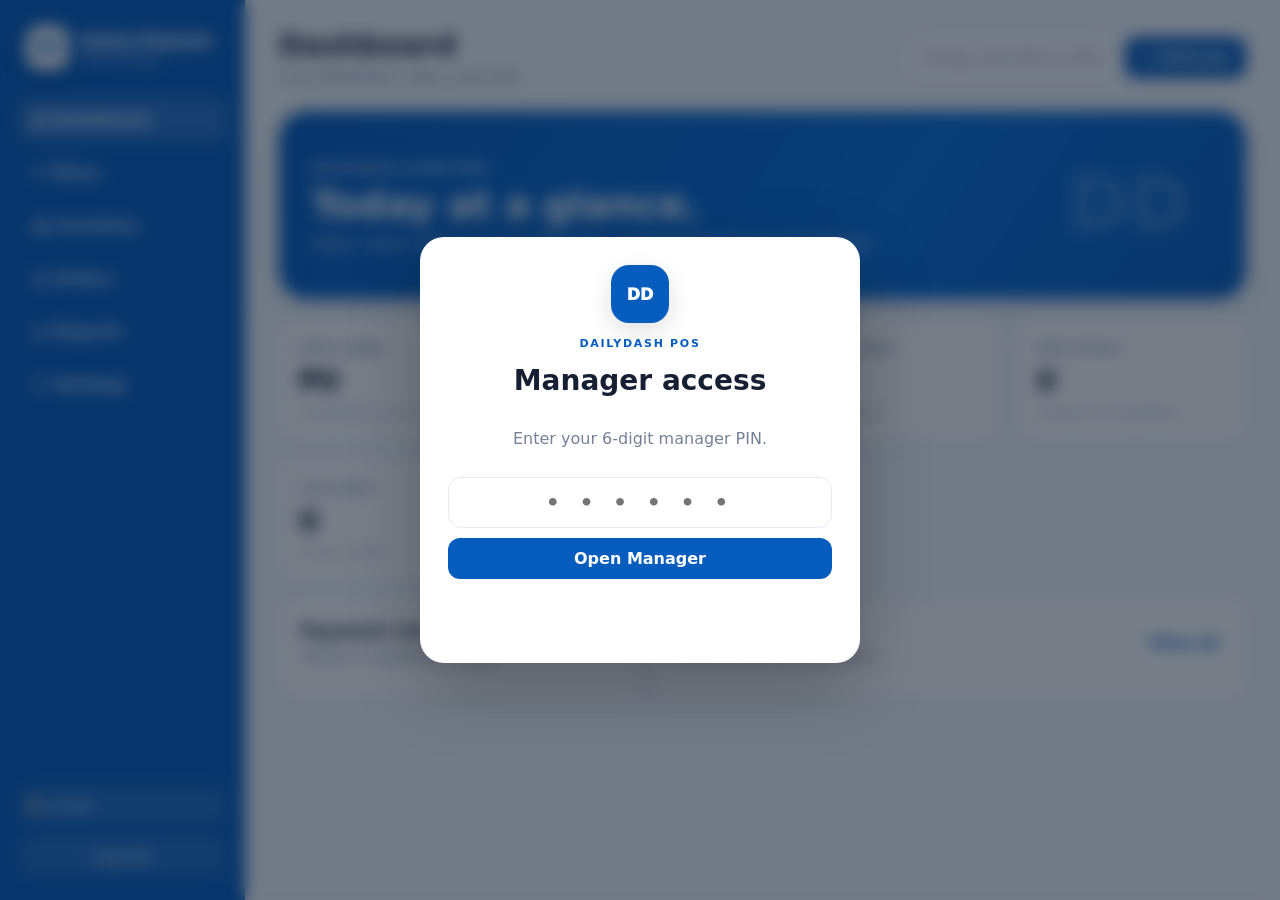
==== web/index.html @ 84bfeb8e "Add inventory and reports manager pages" ====
<!doctype html>
<html lang="en">
<head>
  <meta charset="utf-8">
  <meta name="viewport" content="width=device-width,initial-scale=1">
  <meta name="theme-color" content="#075dbe">
  <title>DailyDash POS Manager</title>
  <link rel="stylesheet" href="style.css">
</head>
<body>
  <div class="shell">
    <aside class="side">
      <div class="brand"><div class="logo">DD</div><div><b>DAILYDASH</b><span>POS Manager</span></div></div>
      <nav>
        <button class="nav active" data-view="dashboard">▦ Dashboard</button>
        <button class="nav" data-view="menu">☰ Menu</button>
        <button class="nav" data-view="inventory">▣ Inventory</button>
        <button class="nav" data-view="orders">▤ Orders</button>
        <button class="nav" data-view="reports">▥ Reports</button>
        <button class="nav" data-view="settings">⚙ Settings</button>
      </nav>
      <div class="side-foot">
        <div class="cloud"><i id="cloudDot"></i><span id="cloudText">Locked</span></div>
        <button id="logoutBtn" class="ghost">Log out</button>
      </div>
    </aside>

    <main class="main">
      <header class="top">
        <div><h1 id="title">Dashboard</h1><p id="subtitle">Live DailyDash sales overview</p></div>
        <div class="top-actions"><span id="todayLabel" class="date"></span><button id="refreshBtn" class="primary">↻ Refresh</button></div>
      </header>

      <section id="dashboard" class="view active-view">
        <div class="hero">
          <div><span class="eyebrow">DAILYDASH CLOUD POS</span><h2>Today at a glance.</h2><p>Sales, stock, and menu changes stay synchronized through Supabase.</p></div>
          <div class="hero-mark">DD</div>
        </div>
        <div class="stats stats-five">
          <article><span>Sales today</span><strong id="salesToday">₱0</strong><small>Completed orders</small></article>
          <article><span>Orders today</span><strong id="ordersToday">0</strong><small>Cloud transactions</small></article>
          <article><span>Average order</span><strong id="avgOrder">₱0</strong><small>Average ticket</small></article>
          <article><span>Menu items</span><strong id="menuCount">0</strong><small>Products in Supabase</small></article>
          <article class="clickable-stat" data-jump="inventory"><span>Low stock</span><strong id="lowStockCount">0</strong><small id="outStockText">0 out of stock</small></article>
        </div>
        <div class="two">
          <article class="panel"><div class="panel-head"><div><h3>Payment mix</h3><p>Today’s completed sales</p></div></div><div id="tenderStats"></div></article>
          <article class="panel"><div class="panel-head"><div><h3>Recent orders</h3><p>Latest cloud transactions</p></div><button class="link" data-jump="orders">View all</button></div><div id="recentOrders"></div></article>
        </div>
      </section>

      <section id="menu" class="view">
        <div class="section-head"><div><h2>Menu management</h2><p>Update cloud prices and product availability.</p></div><input id="menuSearch" class="search" placeholder="Search menu..."></div>
        <div id="menuFilters" class="filters"></div>
        <div id="menuGrid" class="menu-grid"></div>
      </section>

      <section id="inventory" class="view">
        <div class="section-head">
          <div><h2>Inventory</h2><p>Track finished-item stock. Completed sales deduct stock automatically; voided sales restore it.</p></div>
          <input id="inventorySearch" class="search" placeholder="Search inventory...">
        </div>
        <div class="stats inventory-stats">
          <article><span>Tracked items</span><strong id="trackedItems">0</strong><small>Stock tracking enabled</small></article>
          <article><span>Total units</span><strong id="totalUnits">0</strong><small>Across tracked items</small></article>
          <article><span>Low stock</span><strong id="inventoryLow">0</strong><small>At or below alert level</small></article>
          <article><span>Out of stock</span><strong id="inventoryOut">0</strong><small>Unavailable for checkout</small></article>
        </div>
        <article class="panel table-panel inventory-panel"><div id="inventoryTable"></div></article>
        <article class="panel movements-panel">
          <div class="panel-head"><div><h3>Recent stock movements</h3><p>Sales, void restocks, and manual adjustments</p></div></div>
          <div id="movementTable"></div>
        </article>
      </section>

      <section id="orders" class="view">
        <div class="section-head"><div><h2>Orders</h2><p>Transactions from all DailyDash POS devices.</p></div><button id="reloadOrders" class="secondary">Reload orders</button></div>
        <article class="panel table-panel"><div id="ordersTable"></div></article>
      </section>

      <section id="reports" class="view">
        <div class="section-head report-head">
          <div><h2>Sales reports</h2><p>Generate date-range sales, product, category, and payment summaries.</p></div>
          <div class="report-controls">
            <label>From <input id="reportStart" type="date"></label>
            <label>To <input id="reportEnd" type="date"></label>
            <button id="runReport" class="primary">Generate</button>
            <button id="exportReport" class="secondary">Export CSV</button>
          </div>
        </div>
        <div class="quick-range">
          <button class="filter" data-range="today">Today</button>
          <button class="filter" data-range="7">Last 7 days</button>
          <button class="filter" data-range="30">Last 30 days</button>
        </div>
        <div class="stats report-stats">
          <article><span>Total sales</span><strong id="reportSales">₱0</strong><small>Completed orders</small></article>
          <article><span>Orders</span><strong id="reportOrders">0</strong><small>Completed transactions</small></article>
          <article><span>Average order</span><strong id="reportAvg">₱0</strong><small>Average ticket</small></article>
          <article><span>Items sold</span><strong id="reportItems">0</strong><small>Product units</small></article>
          <article><span>Voided</span><strong id="reportVoided">0</strong><small>Voided transactions</small></article>
        </div>
        <div class="two report-two">
          <article class="panel"><div class="panel-head"><div><h3>Payment breakdown</h3><p>Revenue by tender</p></div></div><div id="reportTender"></div></article>
          <article class="panel"><div class="panel-head"><div><h3>Category sales</h3><p>Revenue and units by category</p></div></div><div id="reportCategories"></div></article>
        </div>
        <div class="two report-two">
          <article class="panel table-panel"><div class="panel-title-pad"><h3>Daily sales</h3></div><div id="dailyReportTable"></div></article>
          <article class="panel table-panel"><div class="panel-title-pad"><h3>Top products</h3></div><div id="topProductsTable"></div></article>
        </div>
      </section>

      <section id="settings" class="view">
        <div class="settings-grid">
          <article class="panel">
            <h3>Cloud connection</h3>
            <p class="muted">Android and this manager use the same Supabase backend.</p>
            <div class="info"><span>Project</span><b>cpodvrwykhkndtwcsmgp</b></div>
            <div class="info"><span>Region</span><b>Singapore</b></div>
            <div class="info"><span>Admin API</span><b>dailydash-admin</b></div>
            <div class="info"><span>Inventory</span><b>Automatic deduction</b></div>
          </article>
          <article class="panel">
            <h3>Change manager PIN</h3>
            <p class="muted">Use exactly six digits.</p>
            <form id="pinForm" class="form">
              <input id="newPin" inputmode="numeric" maxlength="6" placeholder="New 6-digit PIN" required>
              <input id="confirmPin" inputmode="numeric" maxlength="6" placeholder="Confirm PIN" required>
              <button class="primary" type="submit">Change PIN</button>
            </form>
          </article>
        </div>
      </section>
    </main>
  </div>

  <div id="loginOverlay" class="overlay show">
    <form id="loginForm" class="login-card">
      <div class="login-logo">DD</div>
      <span class="eyebrow blue">DAILYDASH POS</span>
      <h2>Manager access</h2>
      <p>Enter your 6-digit manager PIN.</p>
      <input id="pinInput" inputmode="numeric" maxlength="6" autocomplete="one-time-code" placeholder="• • • • • •" required>
      <button class="primary" type="submit">Open Manager</button>
      <p id="loginError" class="error"></p>
    </form>
  </div>

  <div id="modal" class="overlay">
    <div class="modal-card"><div class="modal-head"><h3 id="modalTitle">Order details</h3><button id="modalClose" class="icon">×</button></div><div id="modalBody"></div></div>
  </div>

  <div id="toast" class="toast"></div>
  <script src="app.js"></script>
</body>
</html>
---- web/style.css ----
:root{
  --blue:#075dbe;--blue2:#0f75df;--ink:#172033;--muted:#748198;--bg:#f4f7fb;--line:#e5eaf2;
  --green:#1f9d61;--red:#c93a4b;--shadow:0 16px 42px rgba(34,61,92,.10)
}
*{box-sizing:border-box}body{margin:0;font-family:Inter,system-ui,-apple-system,"Segoe UI",sans-serif;background:var(--bg);color:var(--ink)}
button,input{font:inherit}.shell{min-height:100vh;display:grid;grid-template-columns:245px 1fr}
.side{position:sticky;top:0;height:100vh;background:#075dbe;color:#fff;padding:24px 18px;display:flex;flex-direction:column}
.brand{display:flex;gap:12px;align-items:center;padding:2px 8px 28px}.logo,.login-logo{display:grid;place-items:center;background:#fff;color:var(--blue);font-weight:1000;border-radius:14px;box-shadow:0 8px 24px rgba(0,0,0,.12)}
.logo{width:43px;height:43px}.brand b{display:block;font-size:20px;letter-spacing:.5px}.brand span{display:block;font-size:12px;opacity:.72}
nav{display:grid;gap:8px}.nav,.ghost{border:0;border-radius:13px;cursor:pointer}.nav{background:transparent;color:#dcecff;text-align:left;padding:13px 14px;font-weight:750}.nav:hover,.nav.active{background:rgba(255,255,255,.14);color:#fff}
.side-foot{margin-top:auto;display:grid;gap:10px}.cloud{padding:12px;border-radius:13px;background:rgba(255,255,255,.1);font-size:13px;display:flex;align-items:center;gap:9px}.cloud i{width:9px;height:9px;border-radius:50%;background:#ffd05d}.cloud.online i{background:#5cf0aa}.ghost{background:rgba(255,255,255,.1);color:#fff;padding:11px}
.main{min-width:0;padding:28px 34px 50px}.top,.section-head,.panel-head{display:flex;align-items:center;justify-content:space-between;gap:18px}.top{margin-bottom:25px}.top h1{margin:0;font-size:29px}.top p,.section-head p,.panel-head p{margin:5px 0 0;color:var(--muted)}
.top-actions{display:flex;gap:10px;align-items:center}.date{background:#fff;border:1px solid var(--line);padding:10px 13px;border-radius:12px;color:#5f6b80;font-size:13px}
.primary,.secondary,.link,.icon{border:0;cursor:pointer;font-weight:800;border-radius:12px}.primary{background:var(--blue);color:#fff;padding:11px 16px}.primary:hover{background:var(--blue2)}.secondary{background:#eaf2fd;color:var(--blue);padding:11px 16px}.link{background:transparent;color:var(--blue)}.icon{width:34px;height:34px;background:#f0f3f8;font-size:20px}
.view{display:none}.active-view{display:block}.hero{background:linear-gradient(125deg,#075dbe,#0c71da 62%,#0a5fbf);border-radius:28px;color:#fff;padding:30px 32px;display:flex;justify-content:space-between;align-items:center;min-height:188px;box-shadow:var(--shadow);overflow:hidden}.hero h2{font-size:38px;margin:7px 0}.hero p{margin:0;opacity:.82}.eyebrow{font-size:11px;letter-spacing:1.7px;font-weight:900}.blue{color:var(--blue)}.hero-mark{font-size:74px;font-weight:1000;opacity:.17;padding-right:25px}
.stats{display:grid;grid-template-columns:repeat(4,minmax(0,1fr));gap:16px;margin:18px 0}.stats article,.panel,.menu-card{background:#fff;border:1px solid var(--line);border-radius:19px;box-shadow:0 5px 18px rgba(48,72,102,.04)}.stats article{padding:19px}.stats span{color:var(--muted);font-size:13px;font-weight:700}.stats strong{display:block;font-size:29px;margin:8px 0 4px}.stats small{color:#9aa5b5}
.two{display:grid;grid-template-columns:.85fr 1.4fr;gap:16px}.panel{padding:20px}.panel-head{margin-bottom:13px}.panel h3,.panel-head h3{margin:0;font-size:18px}.payment-row,.mini-order{display:grid;align-items:center;gap:10px;padding:11px 0;border-bottom:1px solid var(--line)}.payment-row{grid-template-columns:75px 1fr auto}.mini-order{grid-template-columns:1fr auto}.mini-order small{display:block;color:var(--muted);margin-top:3px}.bar{height:9px;border-radius:99px;background:#edf1f7;overflow:hidden}.bar i{display:block;height:100%;background:var(--blue);border-radius:99px}
.section-head{align-items:end;margin-bottom:16px}.section-head h2{margin:0 0 5px}.search,.form input,.login-card input,.price-input{border:1px solid var(--line);background:#fff;padding:12px 14px;border-radius:13px;outline:none}.search{width:min(360px,100%)}input:focus{border-color:#8bbaf2;box-shadow:0 0 0 3px rgba(8,99,206,.09)}
.filters{display:flex;gap:8px;flex-wrap:wrap;margin:12px 0 16px}.filter{border:1px solid var(--line);background:#fff;border-radius:999px;padding:8px 12px;cursor:pointer;font-weight:700;color:#617087}.filter.active{background:var(--blue);color:#fff;border-color:var(--blue)}
.menu-grid{display:grid;grid-template-columns:repeat(3,minmax(0,1fr));gap:14px}.menu-card{padding:17px;display:grid;gap:12px}.menu-card.off{opacity:.58}.menu-top{display:flex;justify-content:space-between;gap:10px}.cat{font-size:11px;font-weight:900;color:var(--blue);text-transform:uppercase;letter-spacing:.65px}.menu-card h3{margin:3px 0 0;font-size:17px}.badge{font-size:11px;font-weight:850;padding:6px 9px;border-radius:999px;background:#e9f8f0;color:var(--green);height:max-content}.badge.off{background:#fdebec;color:var(--red)}.edit{display:grid;grid-template-columns:1fr auto;gap:9px;align-items:end}.edit label small{display:block;color:var(--muted);margin-bottom:4px}.price-input{width:100%;font-weight:800}.switch-row{display:flex;justify-content:space-between;align-items:center;color:var(--muted);font-size:13px}.switch input{width:20px;height:20px}
.table-panel{padding:0;overflow:auto}table{width:100%;border-collapse:collapse}th,td{text-align:left;padding:14px 16px;border-bottom:1px solid var(--line);font-size:13px}th{font-size:11px;color:#7b8799;background:#f9fbfd;text-transform:uppercase;letter-spacing:.6px}.status{display:inline-block;padding:5px 8px;border-radius:999px;font-size:11px;font-weight:850;background:#e9f8f0;color:var(--green)}.status.voided{background:#fdebec;color:var(--red)}.actions{display:flex;gap:6px}.tiny{border:0;border-radius:9px;padding:7px 9px;font-size:11px;font-weight:850;cursor:pointer}.details{background:#edf4fd;color:var(--blue)}.danger{background:#fdebec;color:var(--red)}
.settings-grid{display:grid;grid-template-columns:1fr 1fr;gap:16px}.muted{color:var(--muted);font-size:13px}.info{display:flex;justify-content:space-between;padding:12px 0;border-bottom:1px solid var(--line);font-size:13px}.form{display:grid;gap:10px;margin-top:16px}
.overlay{position:fixed;inset:0;background:rgba(8,20,39,.55);display:none;place-items:center;padding:20px;z-index:50;backdrop-filter:blur(8px)}.overlay.show{display:grid}.login-card,.modal-card{background:#fff;border-radius:24px;padding:28px;box-shadow:0 24px 70px rgba(0,0,0,.25);width:min(440px,100%)}.login-card{display:grid;gap:10px;text-align:center}.login-logo{width:58px;height:58px;margin:0 auto 4px;background:var(--blue);color:#fff;border-radius:18px}.login-card h2{font-size:28px;margin:4px 0}.login-card>p{color:var(--muted);line-height:1.5}.login-card input{text-align:center;font-size:22px;letter-spacing:6px;font-weight:900}.error{color:var(--red)!important;min-height:20px;font-size:13px}.modal-card{width:min(690px,100%);max-height:82vh;overflow:auto;text-align:left}.modal-head{display:flex;align-items:center;justify-content:space-between}.modal-head h3{margin:0}.detail-total{font-size:28px;font-weight:900;color:var(--blue);margin:12px 0}
.toast{position:fixed;right:24px;bottom:24px;background:#172033;color:#fff;padding:12px 16px;border-radius:12px;box-shadow:var(--shadow);opacity:0;transform:translateY(12px);pointer-events:none;transition:.2s;z-index:70}.toast.show{opacity:1;transform:none}.toast.error{background:#a91f32;color:#fff!important}
.empty{padding:28px;text-align:center;color:var(--muted)}
@media(max-width:1050px){.stats{grid-template-columns:repeat(2,1fr)}.menu-grid{grid-template-columns:repeat(2,1fr)}.two{grid-template-columns:1fr}.shell{grid-template-columns:205px 1fr}.main{padding:24px}}
@media(max-width:760px){.shell{display:block}.side{position:static;height:auto;padding:14px}.side nav{grid-template-columns:repeat(4,1fr)}.nav{text-align:center;padding:10px 4px;font-size:12px}.side-foot{display:none}.brand{padding-bottom:13px}.main{padding:18px}.top{align-items:flex-start}.date{display:none}.stats,.menu-grid,.settings-grid{grid-template-columns:1fr}.section-head{align-items:stretch;flex-direction:column}.search{width:100%}.hero{padding:24px}.hero h2{font-size:30px}.hero-mark{display:none}}
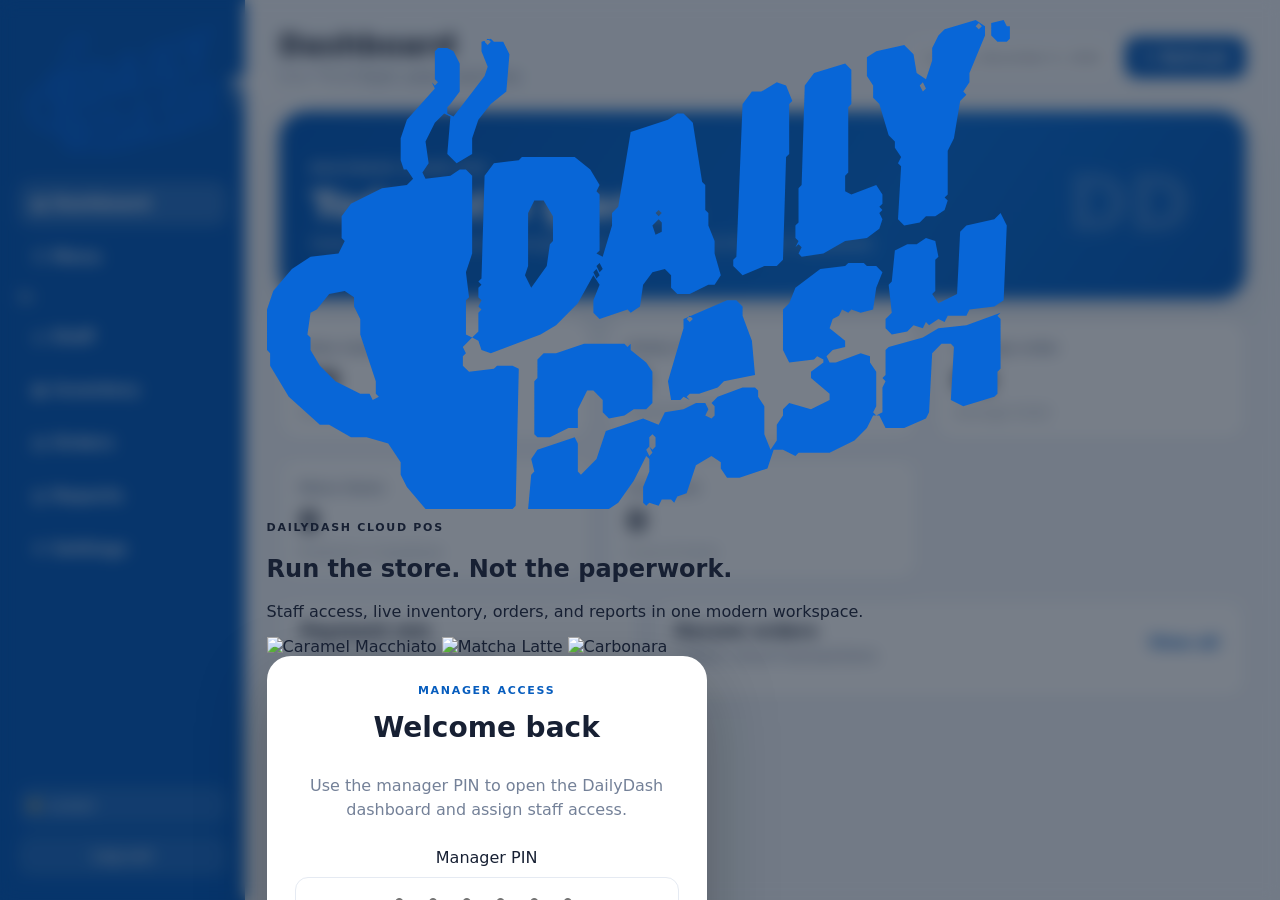
==== commit d22dc02a: "Add modern manager login and staff management page" ====
--- a/web/index.html
+++ b/web/index.html
@@ -10,10 +10,10 @@
 <body>
   <div class="shell">
     <aside class="side">
-      <div class="brand"><div class="logo">DD</div><div><b>DAILYDASH</b><span>POS Manager</span></div></div>
+      <div class="brand"><img class="brand-logo" src="assets/dailydash-logo.svg" alt="DailyDash"><div><b>DAILYDASH</b><span>POS Manager</span></div></div>
       <nav>
         <button class="nav active" data-view="dashboard">▦ Dashboard</button>
-        <button class="nav" data-view="menu">☰ Menu</button>
+        <button class="nav" data-view="menu">☰ Menu</button>\n        <button class="nav" data-view="staff">◎ Staff</button>
         <button class="nav" data-view="inventory">▣ Inventory</button>
         <button class="nav" data-view="orders">▤ Orders</button>
         <button class="nav" data-view="reports">▥ Reports</button>
@@ -71,6 +71,19 @@
           <div class="panel-head"><div><h3>Recent stock movements</h3><p>Sales, void restocks, and manual adjustments</p></div></div>
           <div id="movementTable"></div>
         </article>
+      </section>
+
+      <section id="staff" class="view">
+        <div class="section-head">
+          <div><h2>Staff Management</h2><p>Assign cashiers, managers, PINs, passwords, and POS access.</p></div>
+          <button id="addStaffBtn" class="primary">+ Add Staff</button>
+        </div>
+        <div class="staff-summary">
+          <article class="staff-stat"><span>Active staff</span><strong id="activeStaffCount">0</strong></article>
+          <article class="staff-stat"><span>Managers</span><strong id="managerStaffCount">0</strong></article>
+          <article class="staff-stat"><span>Cashiers</span><strong id="cashierStaffCount">0</strong></article>
+        </div>
+        <div id="staffGrid" class="staff-grid"></div>
       </section>
 
       <section id="orders" class="view">
@@ -134,20 +147,57 @@
     </main>
   </div>
 
-  <div id="loginOverlay" class="overlay show">
-    <form id="loginForm" class="login-card">
-      <div class="login-logo">DD</div>
-      <span class="eyebrow blue">DAILYDASH POS</span>
-      <h2>Manager access</h2>
-      <p>Enter your 6-digit manager PIN.</p>
-      <input id="pinInput" inputmode="numeric" maxlength="6" autocomplete="one-time-code" placeholder="• • • • • •" required>
-      <button class="primary" type="submit">Open Manager</button>
-      <p id="loginError" class="error"></p>
-    </form>
+  <div id="loginOverlay" class="overlay show login-overlay">
+    <div class="login-shell">
+      <section class="login-visual">
+        <img src="assets/dailydash-logo.svg" alt="DailyDash" class="login-brand-logo">
+        <div>
+          <span class="eyebrow">DAILYDASH CLOUD POS</span>
+          <h2>Run the store. Not the paperwork.</h2>
+          <p>Staff access, live inventory, orders, and reports in one modern workspace.</p>
+        </div>
+        <div class="login-food-grid">
+          <img src="https://foodpanda.dhmedia.io/image/fd-ph/Products/115806513.jpg?height=512&width=512" alt="Caramel Macchiato">
+          <img src="https://foodpanda.dhmedia.io/image/fd-ph/Products/115806519.jpg?height=512&width=512" alt="Matcha Latte">
+          <img src="https://foodpanda.dhmedia.io/image/fd-ph/Products/115806492.jpg?height=512&width=512" alt="Carbonara">
+        </div>
+      </section>
+      <form id="loginForm" class="login-card modern-login-card">
+        <span class="eyebrow blue">MANAGER ACCESS</span>
+        <h2>Welcome back</h2>
+        <p>Use the manager PIN to open the DailyDash dashboard and assign staff access.</p>
+        <label class="field-label">Manager PIN</label>
+        <input id="pinInput" inputmode="numeric" maxlength="6" autocomplete="one-time-code" placeholder="• • • • • •" required>
+        <button class="primary full" type="submit">Open DailyDash Manager</button>
+        <p class="login-hint">Staff members sign in from the Android POS using their own PIN or account password.</p>
+        <p id="loginError" class="error"></p>
+      </form>
+    </div>
   </div>
 
   <div id="modal" class="overlay">
     <div class="modal-card"><div class="modal-head"><h3 id="modalTitle">Order details</h3><button id="modalClose" class="icon">×</button></div><div id="modalBody"></div></div>
+  </div>
+
+  <div id="staffModal" class="overlay">
+    <form id="staffForm" class="modal-card staff-form-card">
+      <div class="modal-head"><h3 id="staffModalTitle">Add Staff</h3><button id="staffModalClose" type="button" class="icon">×</button></div>
+      <input id="staffId" type="hidden">
+      <div class="staff-form-grid">
+        <label><span>Staff code</span><input id="staffCode" maxlength="24" placeholder="CASH001" required></label>
+        <label><span>Display name</span><input id="staffName" maxlength="80" placeholder="Maria Santos" required></label>
+        <label><span>Username</span><input id="staffUsername" maxlength="50" placeholder="maria"></label>
+        <label><span>Role</span><select id="staffRole"><option value="cashier">Cashier</option><option value="staff">Staff</option><option value="manager">Manager</option><option value="admin">Admin</option></select></label>
+        <label><span>PIN (4–6 digits)</span><input id="staffPin" inputmode="numeric" maxlength="6" placeholder="Leave blank to keep current"></label>
+        <label><span>Password</span><input id="staffPassword" type="password" minlength="6" placeholder="Optional / leave blank to keep"></label>
+        <label class="staff-full"><span>Avatar URL</span><input id="staffAvatar" type="url" placeholder="https://..."></label>
+      </div>
+      <label class="staff-active-row"><input id="staffActive" type="checkbox" checked> Active — can sign in to POS</label>
+      <div class="modal-actions">
+        <button id="staffCancel" type="button" class="secondary">Cancel</button>
+        <button id="staffSaveBtn" type="submit" class="primary">Save Staff</button>
+      </div>
+    </form>
   </div>
 
   <div id="toast" class="toast"></div>
--- a/web/style.css
+++ b/web/style.css
@@ -1,6 +1,6 @@
 :root{
   --blue:#075dbe;--blue2:#0f75df;--ink:#172033;--muted:#748198;--bg:#f4f7fb;--line:#e5eaf2;
-  --green:#1f9d61;--red:#c93a4b;--shadow:0 16px 42px rgba(34,61,92,.10)
+  --green:#1f9d61;--amber:#d98200;--red:#c93a4b;--shadow:0 16px 42px rgba(34,61,92,.10)
 }
 *{box-sizing:border-box}body{margin:0;font-family:Inter,system-ui,-apple-system,"Segoe UI",sans-serif;background:var(--bg);color:var(--ink)}
 button,input{font:inherit}.shell{min-height:100vh;display:grid;grid-template-columns:245px 1fr}
@@ -13,15 +13,19 @@
 .top-actions{display:flex;gap:10px;align-items:center}.date{background:#fff;border:1px solid var(--line);padding:10px 13px;border-radius:12px;color:#5f6b80;font-size:13px}
 .primary,.secondary,.link,.icon{border:0;cursor:pointer;font-weight:800;border-radius:12px}.primary{background:var(--blue);color:#fff;padding:11px 16px}.primary:hover{background:var(--blue2)}.secondary{background:#eaf2fd;color:var(--blue);padding:11px 16px}.link{background:transparent;color:var(--blue)}.icon{width:34px;height:34px;background:#f0f3f8;font-size:20px}
 .view{display:none}.active-view{display:block}.hero{background:linear-gradient(125deg,#075dbe,#0c71da 62%,#0a5fbf);border-radius:28px;color:#fff;padding:30px 32px;display:flex;justify-content:space-between;align-items:center;min-height:188px;box-shadow:var(--shadow);overflow:hidden}.hero h2{font-size:38px;margin:7px 0}.hero p{margin:0;opacity:.82}.eyebrow{font-size:11px;letter-spacing:1.7px;font-weight:900}.blue{color:var(--blue)}.hero-mark{font-size:74px;font-weight:1000;opacity:.17;padding-right:25px}
-.stats{display:grid;grid-template-columns:repeat(4,minmax(0,1fr));gap:16px;margin:18px 0}.stats article,.panel,.menu-card{background:#fff;border:1px solid var(--line);border-radius:19px;box-shadow:0 5px 18px rgba(48,72,102,.04)}.stats article{padding:19px}.stats span{color:var(--muted);font-size:13px;font-weight:700}.stats strong{display:block;font-size:29px;margin:8px 0 4px}.stats small{color:#9aa5b5}
+.stats{display:grid;grid-template-columns:repeat(4,minmax(0,1fr));gap:16px;margin:18px 0}.stats-five{grid-template-columns:repeat(5,minmax(0,1fr))}.stats article,.panel,.menu-card{background:#fff;border:1px solid var(--line);border-radius:19px;box-shadow:0 5px 18px rgba(48,72,102,.04)}.stats article{padding:19px}.stats span{color:var(--muted);font-size:13px;font-weight:700}.stats strong{display:block;font-size:29px;margin:8px 0 4px}.stats small{color:#9aa5b5}.clickable-stat{cursor:pointer}.clickable-stat:hover{border-color:#b9d5f5;transform:translateY(-1px)}
 .two{display:grid;grid-template-columns:.85fr 1.4fr;gap:16px}.panel{padding:20px}.panel-head{margin-bottom:13px}.panel h3,.panel-head h3{margin:0;font-size:18px}.payment-row,.mini-order{display:grid;align-items:center;gap:10px;padding:11px 0;border-bottom:1px solid var(--line)}.payment-row{grid-template-columns:75px 1fr auto}.mini-order{grid-template-columns:1fr auto}.mini-order small{display:block;color:var(--muted);margin-top:3px}.bar{height:9px;border-radius:99px;background:#edf1f7;overflow:hidden}.bar i{display:block;height:100%;background:var(--blue);border-radius:99px}
-.section-head{align-items:end;margin-bottom:16px}.section-head h2{margin:0 0 5px}.search,.form input,.login-card input,.price-input{border:1px solid var(--line);background:#fff;padding:12px 14px;border-radius:13px;outline:none}.search{width:min(360px,100%)}input:focus{border-color:#8bbaf2;box-shadow:0 0 0 3px rgba(8,99,206,.09)}
-.filters{display:flex;gap:8px;flex-wrap:wrap;margin:12px 0 16px}.filter{border:1px solid var(--line);background:#fff;border-radius:999px;padding:8px 12px;cursor:pointer;font-weight:700;color:#617087}.filter.active{background:var(--blue);color:#fff;border-color:var(--blue)}
-.menu-grid{display:grid;grid-template-columns:repeat(3,minmax(0,1fr));gap:14px}.menu-card{padding:17px;display:grid;gap:12px}.menu-card.off{opacity:.58}.menu-top{display:flex;justify-content:space-between;gap:10px}.cat{font-size:11px;font-weight:900;color:var(--blue);text-transform:uppercase;letter-spacing:.65px}.menu-card h3{margin:3px 0 0;font-size:17px}.badge{font-size:11px;font-weight:850;padding:6px 9px;border-radius:999px;background:#e9f8f0;color:var(--green);height:max-content}.badge.off{background:#fdebec;color:var(--red)}.edit{display:grid;grid-template-columns:1fr auto;gap:9px;align-items:end}.edit label small{display:block;color:var(--muted);margin-bottom:4px}.price-input{width:100%;font-weight:800}.switch-row{display:flex;justify-content:space-between;align-items:center;color:var(--muted);font-size:13px}.switch input{width:20px;height:20px}
-.table-panel{padding:0;overflow:auto}table{width:100%;border-collapse:collapse}th,td{text-align:left;padding:14px 16px;border-bottom:1px solid var(--line);font-size:13px}th{font-size:11px;color:#7b8799;background:#f9fbfd;text-transform:uppercase;letter-spacing:.6px}.status{display:inline-block;padding:5px 8px;border-radius:999px;font-size:11px;font-weight:850;background:#e9f8f0;color:var(--green)}.status.voided{background:#fdebec;color:var(--red)}.actions{display:flex;gap:6px}.tiny{border:0;border-radius:9px;padding:7px 9px;font-size:11px;font-weight:850;cursor:pointer}.details{background:#edf4fd;color:var(--blue)}.danger{background:#fdebec;color:var(--red)}
+.section-head{align-items:end;margin-bottom:16px}.section-head h2{margin:0 0 5px}.search,.form input,.login-card input,.price-input,.stock-input,.low-input,.report-controls input{border:1px solid var(--line);background:#fff;padding:12px 14px;border-radius:13px;outline:none}.search{width:min(360px,100%)}input:focus{border-color:#8bbaf2;box-shadow:0 0 0 3px rgba(8,99,206,.09)}
+.filters,.quick-range{display:flex;gap:8px;flex-wrap:wrap;margin:12px 0 16px}.filter{border:1px solid var(--line);background:#fff;border-radius:999px;padding:8px 12px;cursor:pointer;font-weight:700;color:#617087}.filter.active{background:var(--blue);color:#fff;border-color:var(--blue)}
+.menu-grid{display:grid;grid-template-columns:repeat(3,minmax(0,1fr));gap:14px}.menu-card{padding:17px;display:grid;gap:12px}.menu-card.off{opacity:.58}.menu-top{display:flex;justify-content:space-between;gap:10px}.cat{font-size:11px;font-weight:900;color:var(--blue);text-transform:uppercase;letter-spacing:.65px}.menu-card h3{margin:3px 0 0;font-size:17px}.badge{font-size:11px;font-weight:850;padding:6px 9px;border-radius:999px;background:#e9f8f0;color:var(--green);height:max-content}.badge.off{background:#fdebec;color:var(--red)}.badge.low{background:#fff3df;color:var(--amber)}.edit{display:grid;grid-template-columns:1fr auto;gap:9px;align-items:end}.edit label small{display:block;color:var(--muted);margin-bottom:4px}.price-input{width:100%;font-weight:800}.switch-row{display:flex;justify-content:space-between;align-items:center;color:var(--muted);font-size:13px}.switch input{width:20px;height:20px}
+.table-panel{padding:0;overflow:auto}table{width:100%;border-collapse:collapse}th,td{text-align:left;padding:14px 16px;border-bottom:1px solid var(--line);font-size:13px}th{font-size:11px;color:#7b8799;background:#f9fbfd;text-transform:uppercase;letter-spacing:.6px}tr:last-child td{border-bottom:0}.status{display:inline-block;padding:5px 8px;border-radius:999px;font-size:11px;font-weight:850;background:#e9f8f0;color:var(--green)}.status.voided,.status.out{background:#fdebec;color:var(--red)}.status.low{background:#fff3df;color:var(--amber)}.status.untracked{background:#eef2f7;color:#657287}.actions{display:flex;gap:6px}.tiny{border:0;border-radius:9px;padding:7px 9px;font-size:11px;font-weight:850;cursor:pointer}.details{background:#edf4fd;color:var(--blue)}.danger{background:#fdebec;color:var(--red)}
+.inventory-stats,.report-stats{margin-top:0}.inventory-panel{margin-bottom:16px}.inventory-name b{display:block}.inventory-name small{color:var(--muted)}.stock-input,.low-input{width:96px;padding:9px 10px;font-weight:800}.inventory-save{min-width:72px}.movements-panel{overflow:auto}.movement-plus{color:var(--green);font-weight:900}.movement-minus{color:var(--red);font-weight:900}
+.report-controls{display:flex;gap:8px;align-items:end;flex-wrap:wrap}.report-controls label{display:grid;gap:5px;color:var(--muted);font-size:12px;font-weight:700}.report-controls input{padding:9px 10px}.report-two{margin-bottom:16px}.panel-title-pad{padding:18px 20px 6px}.panel-title-pad h3{margin:0}.report-list{display:grid;gap:10px}.report-line{display:grid;grid-template-columns:1fr auto;gap:12px;padding:10px 0;border-bottom:1px solid var(--line)}.report-line small{display:block;color:var(--muted);margin-top:3px}
 .settings-grid{display:grid;grid-template-columns:1fr 1fr;gap:16px}.muted{color:var(--muted);font-size:13px}.info{display:flex;justify-content:space-between;padding:12px 0;border-bottom:1px solid var(--line);font-size:13px}.form{display:grid;gap:10px;margin-top:16px}
 .overlay{position:fixed;inset:0;background:rgba(8,20,39,.55);display:none;place-items:center;padding:20px;z-index:50;backdrop-filter:blur(8px)}.overlay.show{display:grid}.login-card,.modal-card{background:#fff;border-radius:24px;padding:28px;box-shadow:0 24px 70px rgba(0,0,0,.25);width:min(440px,100%)}.login-card{display:grid;gap:10px;text-align:center}.login-logo{width:58px;height:58px;margin:0 auto 4px;background:var(--blue);color:#fff;border-radius:18px}.login-card h2{font-size:28px;margin:4px 0}.login-card>p{color:var(--muted);line-height:1.5}.login-card input{text-align:center;font-size:22px;letter-spacing:6px;font-weight:900}.error{color:var(--red)!important;min-height:20px;font-size:13px}.modal-card{width:min(690px,100%);max-height:82vh;overflow:auto;text-align:left}.modal-head{display:flex;align-items:center;justify-content:space-between}.modal-head h3{margin:0}.detail-total{font-size:28px;font-weight:900;color:var(--blue);margin:12px 0}
 .toast{position:fixed;right:24px;bottom:24px;background:#172033;color:#fff;padding:12px 16px;border-radius:12px;box-shadow:var(--shadow);opacity:0;transform:translateY(12px);pointer-events:none;transition:.2s;z-index:70}.toast.show{opacity:1;transform:none}.toast.error{background:#a91f32;color:#fff!important}
 .empty{padding:28px;text-align:center;color:var(--muted)}
-@media(max-width:1050px){.stats{grid-template-columns:repeat(2,1fr)}.menu-grid{grid-template-columns:repeat(2,1fr)}.two{grid-template-columns:1fr}.shell{grid-template-columns:205px 1fr}.main{padding:24px}}
-@media(max-width:760px){.shell{display:block}.side{position:static;height:auto;padding:14px}.side nav{grid-template-columns:repeat(4,1fr)}.nav{text-align:center;padding:10px 4px;font-size:12px}.side-foot{display:none}.brand{padding-bottom:13px}.main{padding:18px}.top{align-items:flex-start}.date{display:none}.stats,.menu-grid,.settings-grid{grid-template-columns:1fr}.section-head{align-items:stretch;flex-direction:column}.search{width:100%}.hero{padding:24px}.hero h2{font-size:30px}.hero-mark{display:none}}
+@media(max-width:1280px){.stats-five{grid-template-columns:repeat(3,1fr)}}
+@media(max-width:1050px){.stats{grid-template-columns:repeat(2,1fr)}.menu-grid{grid-template-columns:repeat(2,1fr)}.two{grid-template-columns:1fr}.shell{grid-template-columns:205px 1fr}.main{padding:24px}.report-head{align-items:stretch;flex-direction:column}}
+@media(max-width:760px){.shell{display:block}.side{position:static;height:auto;padding:14px}.side nav{grid-template-columns:repeat(3,1fr)}.nav{text-align:center;padding:10px 4px;font-size:12px}.side-foot{display:none}.brand{padding-bottom:13px}.main{padding:18px}.top{align-items:flex-start}.date{display:none}.stats,.menu-grid,.settings-grid{grid-template-columns:1fr}.section-head{align-items:stretch;flex-direction:column}.search{width:100%}.hero{padding:24px}.hero h2{font-size:30px}.hero-mark{display:none}.report-controls{display:grid;grid-template-columns:1fr 1fr}.report-controls .primary,.report-controls .secondary{width:100%}th:nth-child(2),td:nth-child(2){white-space:nowrap}}
+@media print{.side,.top,.quick-range,.report-controls,#toast{display:none!important}.shell{display:block}.main{padding:0}.view{display:none!important}#reports{display:block!important}.panel,.stats article{box-shadow:none}.report-stats{grid-template-columns:repeat(5,1fr)}}
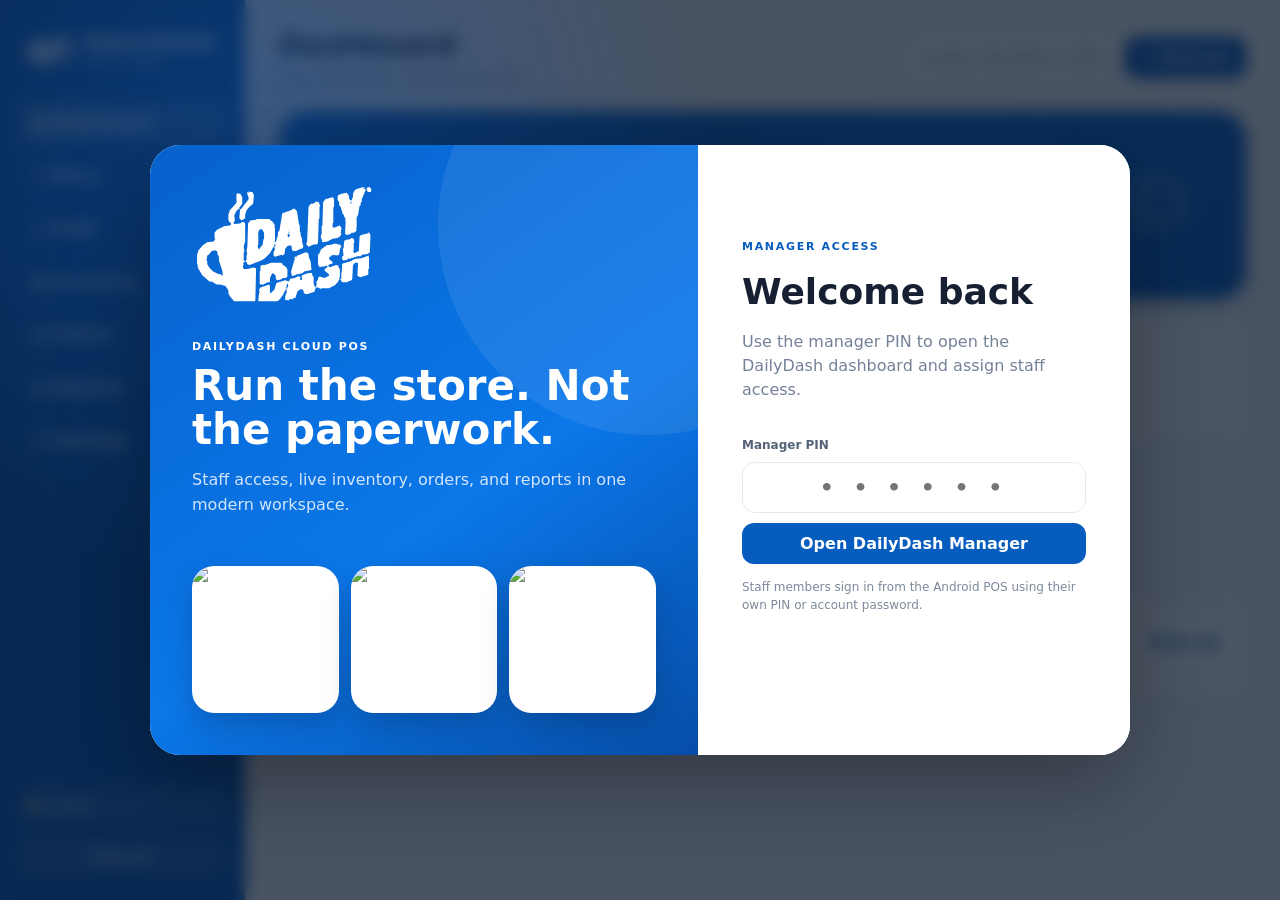
==== commit f8f91dfd: "Fix sidebar newline before Staff" ====
--- a/web/index.html
+++ b/web/index.html
@@ -13,7 +13,8 @@
       <div class="brand"><img class="brand-logo" src="assets/dailydash-logo.svg" alt="DailyDash"><div><b>DAILYDASH</b><span>POS Manager</span></div></div>
       <nav>
         <button class="nav active" data-view="dashboard">▦ Dashboard</button>
-        <button class="nav" data-view="menu">☰ Menu</button>\n        <button class="nav" data-view="staff">◎ Staff</button>
+        <button class="nav" data-view="menu">☰ Menu</button>
+        <button class="nav" data-view="staff">◎ Staff</button>
         <button class="nav" data-view="inventory">▣ Inventory</button>
         <button class="nav" data-view="orders">▤ Orders</button>
         <button class="nav" data-view="reports">▥ Reports</button>
--- a/web/style.css
+++ b/web/style.css
@@ -29,3 +29,21 @@
 @media(max-width:1050px){.stats{grid-template-columns:repeat(2,1fr)}.menu-grid{grid-template-columns:repeat(2,1fr)}.two{grid-template-columns:1fr}.shell{grid-template-columns:205px 1fr}.main{padding:24px}.report-head{align-items:stretch;flex-direction:column}}
 @media(max-width:760px){.shell{display:block}.side{position:static;height:auto;padding:14px}.side nav{grid-template-columns:repeat(3,1fr)}.nav{text-align:center;padding:10px 4px;font-size:12px}.side-foot{display:none}.brand{padding-bottom:13px}.main{padding:18px}.top{align-items:flex-start}.date{display:none}.stats,.menu-grid,.settings-grid{grid-template-columns:1fr}.section-head{align-items:stretch;flex-direction:column}.search{width:100%}.hero{padding:24px}.hero h2{font-size:30px}.hero-mark{display:none}.report-controls{display:grid;grid-template-columns:1fr 1fr}.report-controls .primary,.report-controls .secondary{width:100%}th:nth-child(2),td:nth-child(2){white-space:nowrap}}
 @media print{.side,.top,.quick-range,.report-controls,#toast{display:none!important}.shell{display:block}.main{padding:0}.view{display:none!important}#reports{display:block!important}.panel,.stats article{box-shadow:none}.report-stats{grid-template-columns:repeat(5,1fr)}}
+
+
+/* DailyDash modern identity + staff management */
+.brand-logo{width:46px;height:46px;object-fit:contain;filter:brightness(0) invert(1)}
+.login-overlay{padding:28px;background:radial-gradient(circle at 20% 15%,rgba(18,103,215,.28),transparent 36%),rgba(8,20,39,.72)}
+.login-shell{width:min(980px,100%);display:grid;grid-template-columns:1.15fr .85fr;background:#fff;border-radius:30px;overflow:hidden;box-shadow:0 30px 90px rgba(0,0,0,.30)}
+.login-visual{min-height:610px;padding:42px;display:flex;flex-direction:column;justify-content:space-between;color:#fff;background:linear-gradient(145deg,#0762cc,#0b77e9 58%,#064da7);position:relative;overflow:hidden}
+.login-visual:after{content:"";position:absolute;width:420px;height:420px;border-radius:50%;right:-160px;top:-130px;background:rgba(255,255,255,.08)}
+.login-brand-logo{width:185px;max-height:115px;object-fit:contain;filter:brightness(0) invert(1);position:relative;z-index:1}
+.login-visual h2{font-size:42px;line-height:1.05;margin:10px 0;max-width:520px;position:relative;z-index:1}.login-visual p{max-width:520px;opacity:.82;line-height:1.55;position:relative;z-index:1}
+.login-food-grid{display:grid;grid-template-columns:repeat(3,1fr);gap:12px;position:relative;z-index:1}.login-food-grid img{width:100%;aspect-ratio:1;border-radius:22px;object-fit:cover;background:#fff;box-shadow:0 12px 30px rgba(0,0,0,.18)}
+.modern-login-card{width:auto!important;box-shadow:none!important;border-radius:0!important;padding:52px 44px!important;text-align:left!important;align-content:center}
+.modern-login-card h2{font-size:36px;margin:8px 0 4px}.modern-login-card>p{margin-top:4px}.field-label{font-size:12px;font-weight:800;color:#546277;margin-top:10px}.modern-login-card input{text-align:center}.login-hint{font-size:12px!important;margin:4px 0 0!important;color:#7c899b!important}
+.staff-summary{display:grid;grid-template-columns:repeat(3,minmax(0,1fr));gap:14px;margin-bottom:18px}.staff-stat{background:#fff;border:1px solid var(--line);border-radius:18px;padding:18px;box-shadow:0 5px 18px rgba(48,72,102,.04)}.staff-stat span{display:block;color:var(--muted);font-size:12px;font-weight:800}.staff-stat strong{display:block;font-size:28px;margin-top:6px}
+.staff-grid{display:grid;grid-template-columns:repeat(3,minmax(0,1fr));gap:14px}.staff-card{background:#fff;border:1px solid var(--line);border-radius:22px;padding:18px;box-shadow:0 6px 22px rgba(33,69,107,.06);display:grid;gap:14px}.staff-card.off{opacity:.58}.staff-card-head{display:flex;gap:12px;align-items:center}.staff-avatar{width:52px;height:52px;border-radius:50%;object-fit:cover;background:#e8f2ff;display:grid;place-items:center;color:var(--blue);font-weight:900;font-size:16px}.staff-card h3{margin:0;font-size:17px}.staff-card small{color:var(--muted)}.staff-role{display:inline-flex;align-items:center;width:max-content;padding:6px 9px;border-radius:999px;background:#edf4fd;color:var(--blue);font-size:11px;font-weight:850;text-transform:capitalize}.staff-meta{display:grid;gap:8px;font-size:12px;color:#657287}.staff-meta div{display:flex;justify-content:space-between;gap:12px}.staff-card-actions{display:flex;gap:8px}.staff-card-actions button{flex:1}
+.staff-form-card{width:min(700px,100%)}.staff-form-grid{display:grid;grid-template-columns:1fr 1fr;gap:13px;margin-top:18px}.staff-form-grid label{display:grid;gap:6px;font-size:12px;font-weight:800;color:#59677d}.staff-form-grid input,.staff-form-grid select{width:100%;border:1px solid var(--line);padding:12px 13px;border-radius:12px;background:#fff;outline:none}.staff-full{grid-column:1/-1}.staff-active-row{display:flex;align-items:center;gap:9px;margin-top:16px;font-size:13px;font-weight:700;color:#526074}.staff-active-row input{width:18px;height:18px}.modal-actions{display:flex;justify-content:flex-end;gap:9px;margin-top:20px}
+@media(max-width:1050px){.staff-grid{grid-template-columns:repeat(2,1fr)}}
+@media(max-width:760px){.login-shell{grid-template-columns:1fr}.login-visual{min-height:340px;padding:28px}.login-visual h2{font-size:32px}.modern-login-card{padding:30px 24px!important}.staff-summary,.staff-grid,.staff-form-grid{grid-template-columns:1fr}.staff-full{grid-column:auto}.side nav{grid-template-columns:repeat(3,1fr)}}
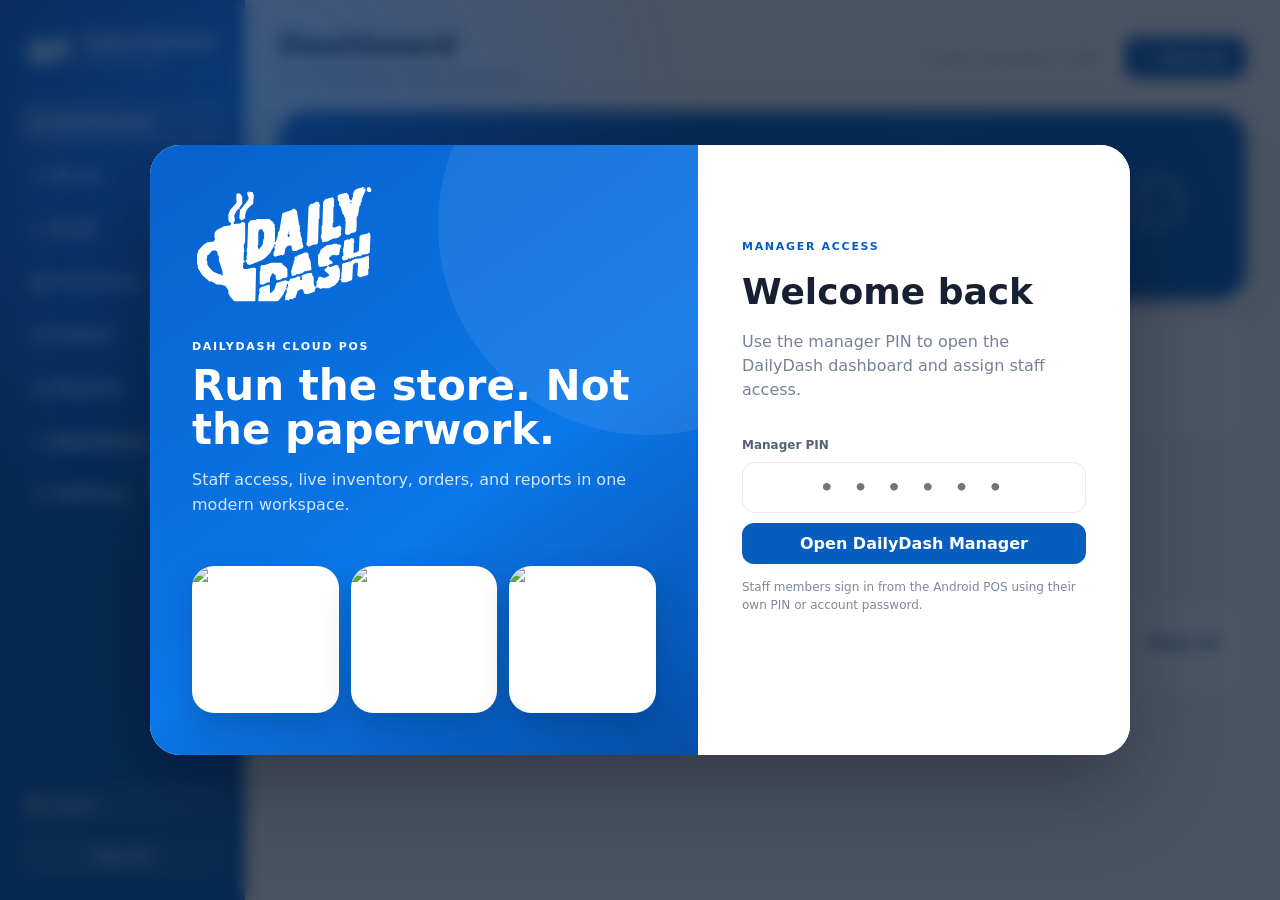
==== commit a0f7961c: "Link commercial operations center" ====
--- a/web/index.html
+++ b/web/index.html
@@ -18,6 +18,7 @@
         <button class="nav" data-view="inventory">▣ Inventory</button>
         <button class="nav" data-view="orders">▤ Orders</button>
         <button class="nav" data-view="reports">▥ Reports</button>
+        <a class="nav ops-link" href="operations.html">◫ Operations</a>
         <button class="nav" data-view="settings">⚙ Settings</button>
       </nav>
       <div class="side-foot">
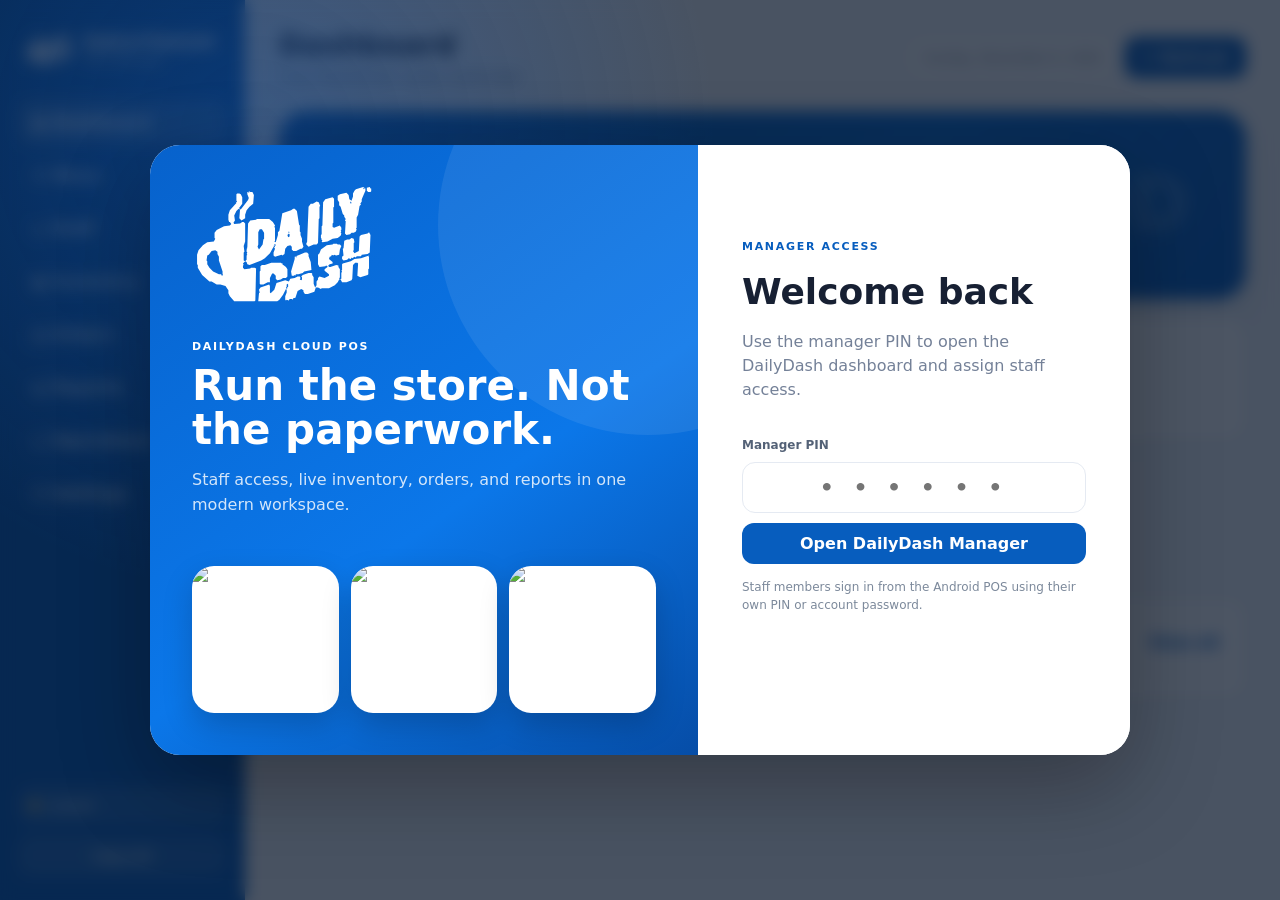
==== commit c0fcbec9: "Expand manager reports for commercial metrics" ====
--- a/web/index.html
+++ b/web/index.html
@@ -114,6 +114,10 @@
           <article><span>Average order</span><strong id="reportAvg">₱0</strong><small>Average ticket</small></article>
           <article><span>Items sold</span><strong id="reportItems">0</strong><small>Product units</small></article>
           <article><span>Voided</span><strong id="reportVoided">0</strong><small>Voided transactions</small></article>
+          <article><span>Discounts</span><strong id="reportDiscounts">₱0</strong><small>Total discounts</small></article>
+          <article><span>Refunds</span><strong id="reportRefunds">₱0</strong><small>Refunded amount</small></article>
+          <article><span>Expenses</span><strong id="reportExpenses">₱0</strong><small>Recorded expenses</small></article>
+          <article><span>Est. net</span><strong id="reportNet">₱0</strong><small>After refunds, expenses & est. COGS</small></article>
         </div>
         <div class="two report-two">
           <article class="panel"><div class="panel-head"><div><h3>Payment breakdown</h3><p>Revenue by tender</p></div></div><div id="reportTender"></div></article>
@@ -122,6 +126,14 @@
         <div class="two report-two">
           <article class="panel table-panel"><div class="panel-title-pad"><h3>Daily sales</h3></div><div id="dailyReportTable"></div></article>
           <article class="panel table-panel"><div class="panel-title-pad"><h3>Top products</h3></div><div id="topProductsTable"></div></article>
+        </div>
+        <div class="two report-two">
+          <article class="panel table-panel"><div class="panel-title-pad"><h3>Hourly sales</h3></div><div id="hourlyReportTable"></div></article>
+          <article class="panel table-panel"><div class="panel-title-pad"><h3>Sales by staff</h3></div><div id="staffSalesTable"></div></article>
+        </div>
+        <div class="two report-two">
+          <article class="panel table-panel"><div class="panel-title-pad"><h3>Ingredient usage</h3></div><div id="ingredientUsageTable"></div></article>
+          <article class="panel"><div class="panel-head"><div><h3>Profit estimate</h3><p>Based on ingredient unit costs and recorded expenses</p></div></div><div id="profitEstimate"></div></article>
         </div>
       </section>
 
--- a/web/style.css
+++ b/web/style.css
@@ -47,3 +47,5 @@
 .staff-form-card{width:min(700px,100%)}.staff-form-grid{display:grid;grid-template-columns:1fr 1fr;gap:13px;margin-top:18px}.staff-form-grid label{display:grid;gap:6px;font-size:12px;font-weight:800;color:#59677d}.staff-form-grid input,.staff-form-grid select{width:100%;border:1px solid var(--line);padding:12px 13px;border-radius:12px;background:#fff;outline:none}.staff-full{grid-column:1/-1}.staff-active-row{display:flex;align-items:center;gap:9px;margin-top:16px;font-size:13px;font-weight:700;color:#526074}.staff-active-row input{width:18px;height:18px}.modal-actions{display:flex;justify-content:flex-end;gap:9px;margin-top:20px}
 @media(max-width:1050px){.staff-grid{grid-template-columns:repeat(2,1fr)}}
 @media(max-width:760px){.login-shell{grid-template-columns:1fr}.login-visual{min-height:340px;padding:28px}.login-visual h2{font-size:32px}.modern-login-card{padding:30px 24px!important}.staff-summary,.staff-grid,.staff-form-grid{grid-template-columns:1fr}.staff-full{grid-column:auto}.side nav{grid-template-columns:repeat(3,1fr)}}
+
+.ops-link{display:block;text-decoration:none}.ops-link:hover{background:rgba(255,255,255,.14);color:#fff}
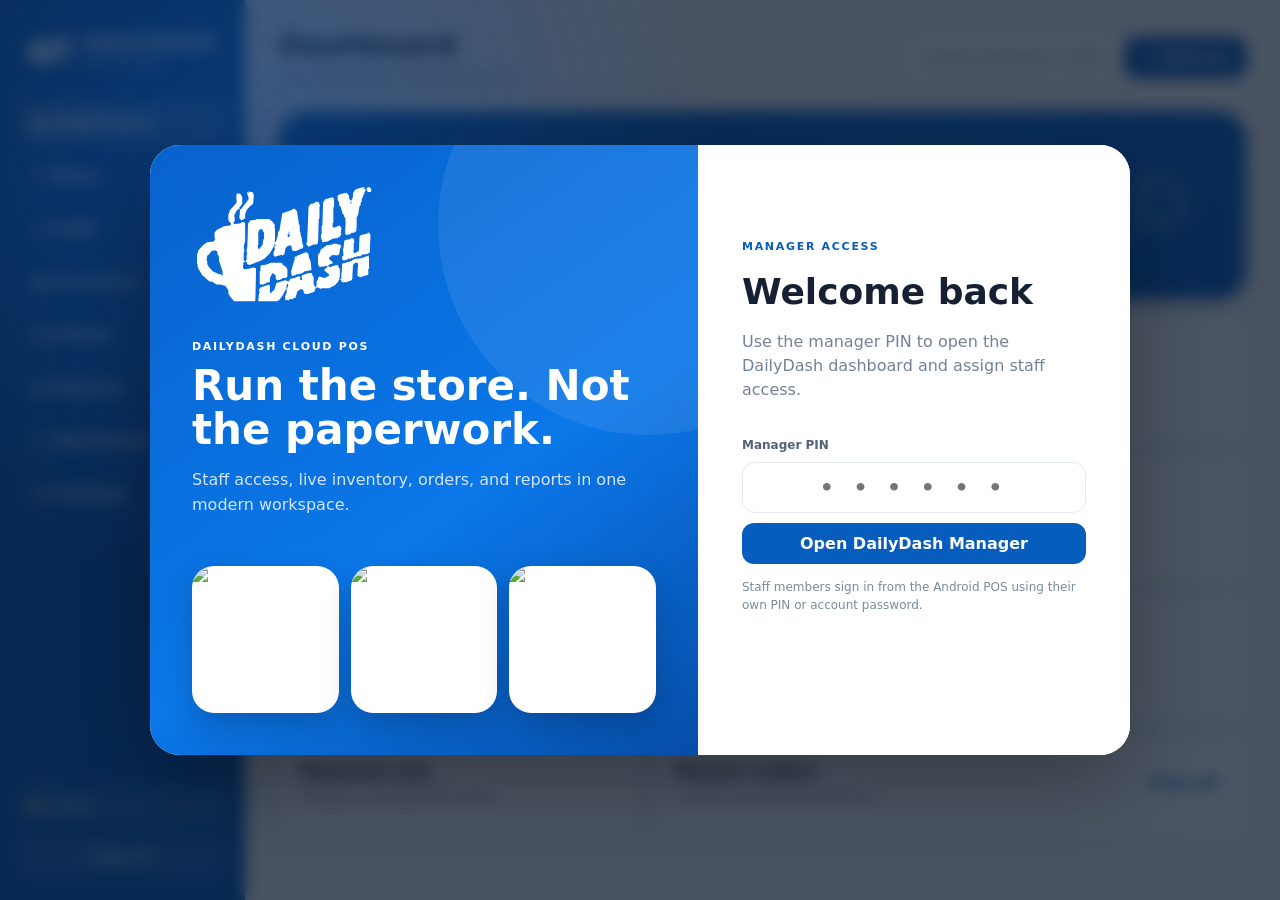
==== commit 629ef9cb: "Upgrade manager dashboard operations metrics" ====
--- a/web/index.html
+++ b/web/index.html
@@ -44,6 +44,10 @@
           <article><span>Average order</span><strong id="avgOrder">₱0</strong><small>Average ticket</small></article>
           <article><span>Menu items</span><strong id="menuCount">0</strong><small>Products in Supabase</small></article>
           <article class="clickable-stat" data-jump="inventory"><span>Low stock</span><strong id="lowStockCount">0</strong><small id="outStockText">0 out of stock</small></article>
+          <article><span>Open shifts</span><strong id="dashOpenShifts">0</strong><small>Cashier sessions</small></article>
+          <article><span>Low ingredients</span><strong id="dashLowIngredients">0</strong><small>Recipe stock alerts</small></article>
+          <article><span>Expenses today</span><strong id="dashExpenses">₱0</strong><small>Recorded operating costs</small></article>
+          <article><span>Refunds today</span><strong id="dashRefunds">₱0</strong><small>Refunded sales</small></article>
         </div>
         <div class="two">
           <article class="panel"><div class="panel-head"><div><h3>Payment mix</h3><p>Today’s completed sales</p></div></div><div id="tenderStats"></div></article>
